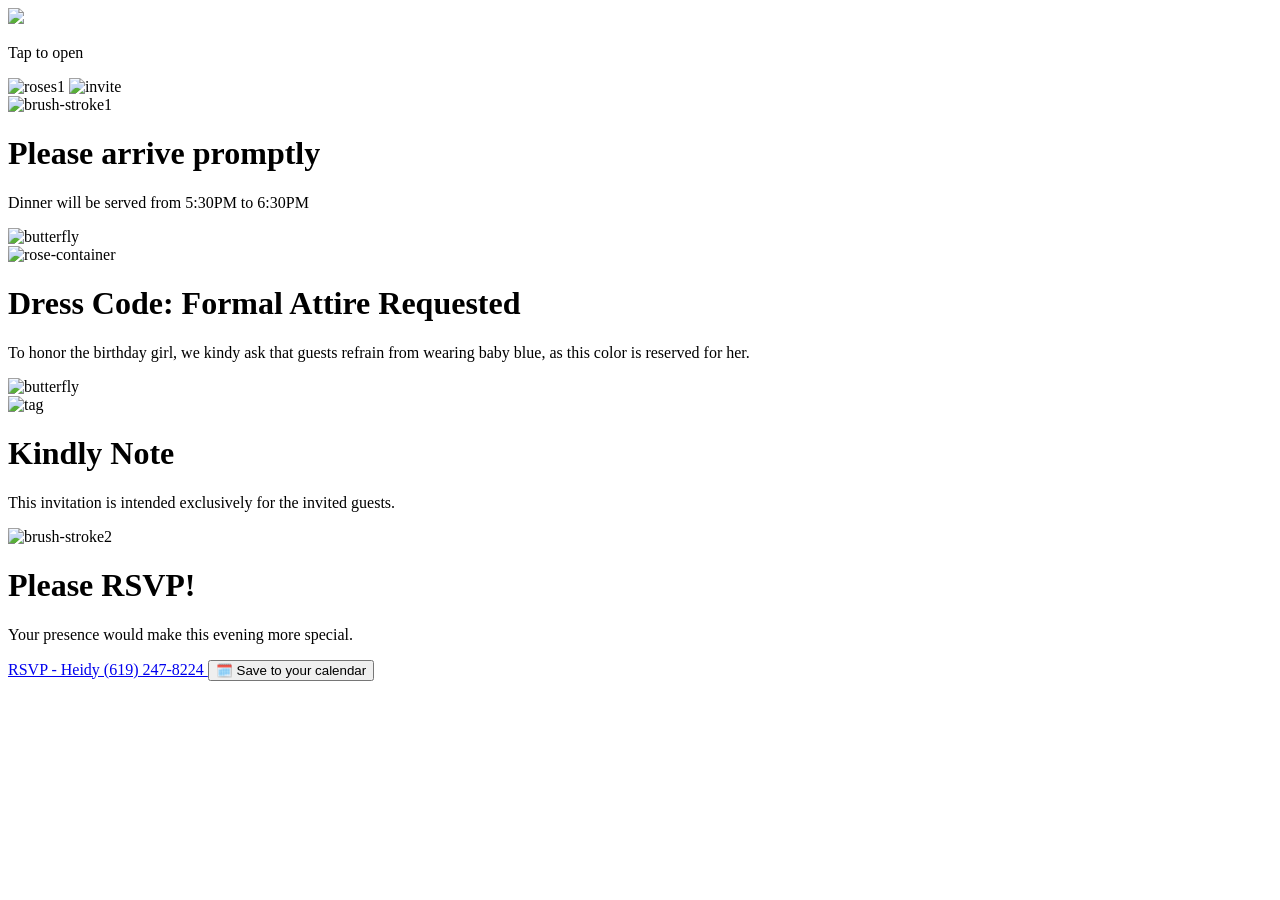
==== index.html @ 62d8ecf5 "removed folder for index skip cli" ====
<!DOCTYPE html>
<html lang="en">
<head>
    <meta charset="UTF-8">
    <meta name="viewport" content="width=device-width, initial-scale=1.0">
    <title>You're Invited ~ Edalyn's Sweet 16</title>
    <link rel="icon" type="image/x-icon" href="images/favicon.ico">
    <link rel="stylesheet" href="style.css">
    <link rel="preconnect" href="https://fonts.googleapis.com">
    <link rel="preconnect" href="https://fonts.gstatic.com" crossorigin>
    <link href="https://fonts.googleapis.com/css2?family=Montserrat:ital,wght@0,100..900;1,100..900&family=Parisienne&display=swap" rel="stylesheet">
</head>
<body>
    <div id="envelope-view">
        <img class="crown" src="images/crown.png"/>
        <p class="tap-text">Tap to open</p>
    </div>

    <div id="invitation-view" class="hidden">
        <div class="invitation-card">
            <img class="top-roses" src="images/roses1.png" alt="roses1">

            <img src="images/invite.jpeg" alt="invite">

            <div class="decor1 floating-decor">
                <img class="bg-image brushstroke" src="images/brush-stroke1.png" alt="brush-stroke1">
                <div class="content">
                    <h1 class="brushstroke-text header-text">Please arrive promptly</h1>
                    <p class="body-text">Dinner will be served from 5:30PM to 6:30PM</p>                    
                </div>
            </div>

            <img class="butterfly1 butterflies" src="images/butterfly.png" alt="butterfly">


            <div class="decor2 floating-decor">
                <img class="bg-image" src="images/rose-container.png" alt="rose-container">
                <div class="content">
                     <h1 class="header-text">Dress Code: Formal Attire Requested</h1>
                     <p class="body-text">To honor the birthday girl, we kindy ask that guests refrain from wearing baby blue, as this color is reserved for her.</p>
                </div>
            </div>

            <img class="butterfly2 butterflies" src="images/butterfly.png" alt="butterfly">

            <div class="decor3 floating-decor">
                <img class="bg-image" src="images/tag.png" alt="tag">
                <div class="content">
                    <h1 class="header-text">Kindly Note</h1>
                    <p class="body-text">This invitation is intended exclusively for the invited guests.</p>
                </div>
            </div>


            <div class="decor4 floating-decor">
                <img class="bg-image brushstroke" src="images/brush-stroke2.png" alt="brush-stroke2">
                <div class="content">
                    <h1 class="brushstroke-text body-text rsvp-text">Please RSVP!</h1>
                    <p class="body-text">Your presence would make this evening more special.</p>                    
                </div>
            </div>
            
            <div class="action-buttons">
                <a href="sms:6192478224?body=Hi%20Heidy!%20I'm%20RSVPing%20for%20the%20baby%20shower!" class="rsvp-button">
                    RSVP - Heidy (619) 247-8224
                </a>

                <button id="calendar-btn" class="calendar-button">
                    🗓️ Save to your calendar
                </button>
            </div>
            
        </div>
    </div>

    <script src="script.js"></script>
</body>
</html>
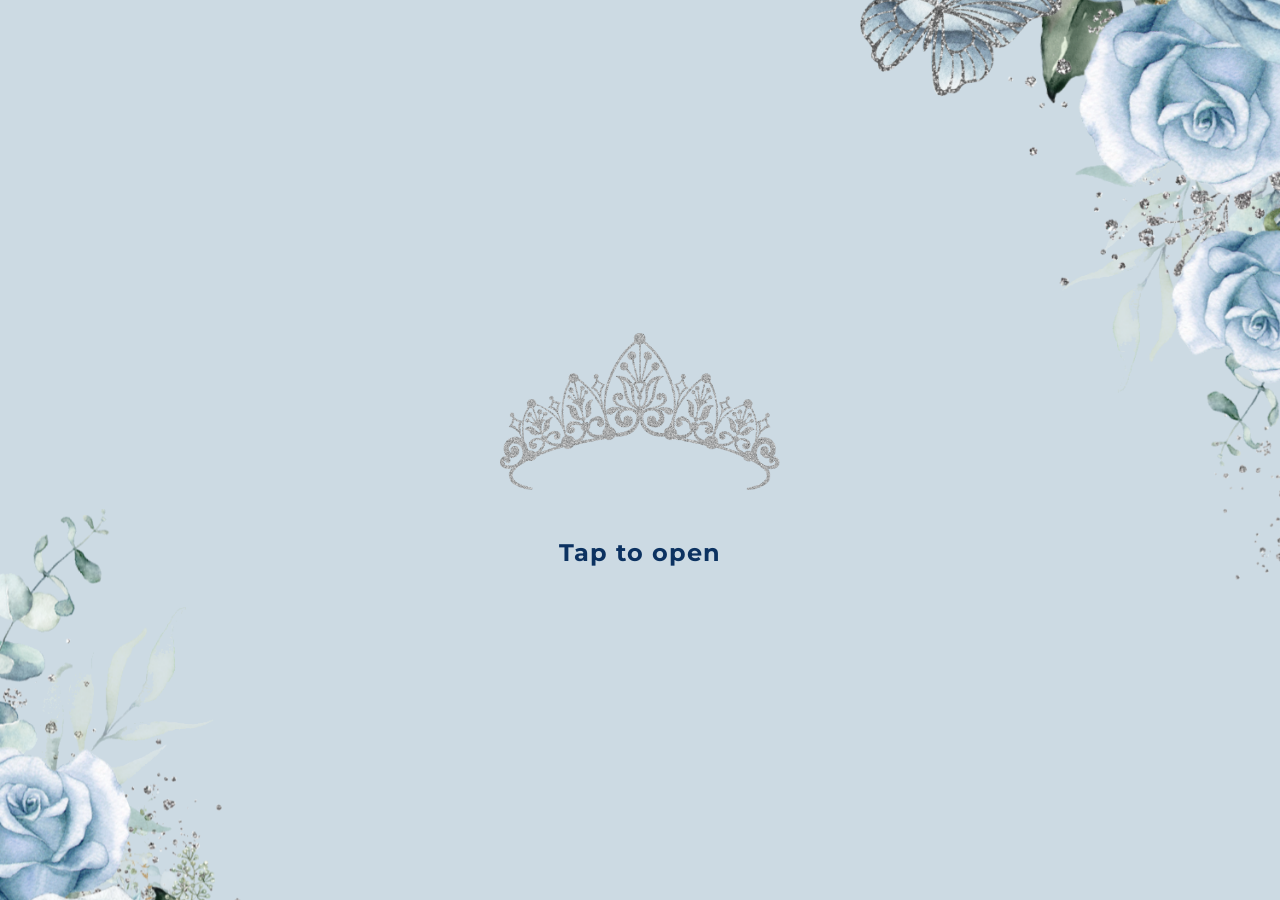
==== commit b060f280: "Fixed spacing for narrower phones" ====
--- a/index.html
+++ b/index.html
@@ -24,14 +24,13 @@
 
             <div class="decor1 floating-decor">
                 <img class="bg-image brushstroke" src="images/brush-stroke1.png" alt="brush-stroke1">
+                <img class="butterfly1 butterflies" src="images/butterfly.png" alt="butterfly">
+
                 <div class="content">
                     <h1 class="brushstroke-text header-text">Please arrive promptly</h1>
                     <p class="body-text">Dinner will be served from 5:30PM to 6:30PM</p>                    
                 </div>
             </div>
-
-            <img class="butterfly1 butterflies" src="images/butterfly.png" alt="butterfly">
-
 
             <div class="decor2 floating-decor">
                 <img class="bg-image" src="images/rose-container.png" alt="rose-container">
--- a/style.css
+++ b/style.css
@@ -0,0 +1,225 @@
+* {
+    margin: 0;
+    padding: 0;
+    box-sizing: border-box;
+}
+
+body, html {
+    height: 100%;
+    font-family: 'Georgia', serif;
+    font-size: 16px;
+    background-color: #fdfdfd;
+    overflow-x: hidden;
+}
+
+/*---- Envelope View ----*/
+#envelope-view {
+    display: grid;
+    place-items: center;
+    align-content: center;
+    gap: 48px;
+    height: 100vh;
+    background-image: url('images/border.png');
+    background-color: #ccdae3;
+    background-position: center center;
+    background-size: cover;
+    background-repeat: no-repeat;
+    background-attachment: scroll;
+    transition: opacity 1s ease;
+}
+
+.crown {
+    width: 60%;
+    max-width: 280px;
+}
+
+.tap-text {
+    color: #0c3261;
+    font-size: clamp(1.2rem, 4vw, 1.5rem);
+    font-family: "Montserrat", sans-serif;
+    font-weight: bold;
+    letter-spacing: 1px;
+    animation: pulse 2s infinite;
+}
+
+@keyframes pulse {
+    0%, 100% {opacity: 1;}
+    50% {opacity: 0.5;}
+}
+
+/*---- invitation view ----*/
+#invitation-view {
+    min-height: 100vh;
+    opacity: 0;
+    transition: opacity 1.5s ease-in;
+    background-image: linear-gradient(rgba(255, 255, 255, 0.7), rgba(255, 255, 255, 0.7)), 
+    url('images/background.jpeg');;
+    background-size: contain;
+}
+
+#invitation-view.visible {
+    opacity: 1;
+}
+
+.hidden {
+    display: none !important;
+}
+
+.invitation-card {
+    position: relative;
+    max-width: 500px;
+    margin: 0 auto;
+    padding: 0px 20px 40px;
+    display: flex;
+    gap: 32px;
+    flex-direction: column;
+    text-align: center;
+    color: #5e5e5e;
+    overflow: hidden;
+    border-radius: 10px;
+}
+
+/*---- typography ----*/
+
+.header-text {
+    font-family: 'Parisienne', cursive;
+    font-size: clamp(1rem, 5vw, 2rem);
+    letter-spacing: 2%;
+    line-height: 100%;
+    margin-bottom: 16px;
+    color: #0c3261;
+}
+
+.body-text {
+    font-family: 'Montserrat', sans-serif;
+    font-size: clamp(.8rem, 3vw, 1rem);
+
+}
+
+/*---- Graphics ----*/
+.top-roses {
+    transform: scaleY(-1);
+}
+
+.floating-decor {
+    position: relative;
+    display: inline-grid;
+    grid-template-areas: "stack";
+    place-items: center;
+}
+
+.bg-image, .content {
+    grid-area: stack;
+}
+
+.bg-image {
+    max-width: 100%;
+    height: auto;
+    display: block;
+}
+
+.brushstroke {
+    width: 100%;
+}
+
+.brushstroke-text {
+    margin-bottom: 4px;
+}
+
+.decor2 > .content {
+    z-index: 1;
+    padding: 25%;
+}
+
+.decor3 {
+    width: 50%;
+    rotate: -25deg;
+    margin-left: 10%;
+}
+
+.decor3 > .content {
+    z-index: 1;
+    padding: 50% 10% 0px;
+}
+
+.butterflies {
+    position: absolute;
+}
+
+.butterfly1 {
+    width: 22%;
+    left: 5%;
+    bottom: -80%;
+    rotate: -45deg;
+}
+
+.butterfly2 {
+    width: 40%;
+    right: 5%;
+    bottom: 26%;
+    rotate: 5deg;
+}
+
+.rsvp-text {
+    font-family: 'Montserrat', sans-serif;
+}
+
+/*---- scroll fade-in---*/
+.fade-in-on-scroll {
+    opacity: 0;
+    transform: translateY(30px);
+    transition: opacity 0.8s ease-out, transform 0.8s ease-out;
+    transition-delay: calc(var(--delay, 0) * 200ms);
+}
+
+.fade-in-on-scroll.is-visible {
+    opacity: 1;
+    transform: translateY(0);
+}
+
+.action-buttons {
+    display: flex;
+    flex-direction: column;
+    gap: 24px;
+}
+
+.rsvp-button {
+    background-color: #0c3261;
+    color: white;
+    text-decoration: none;
+    padding: 15px 30px;
+    border-radius: 25px;
+    font-family: Arial, sans-serif;
+    font-weight: bold;
+    letter-spacing: 1px;
+    text-transform: uppercase;
+    box-shadow: 0 4px 6px rgba(0,0,0,0.3);
+}
+
+.rsvp-button:active {
+    background-color: #ccdae3;
+    color: #0c3261;
+    border: 2px solid #0c3261;
+}
+
+.calendar-button {
+    background-color: #ccdae3;
+    color: #0c3261;
+    border: 2px solid #0c3261;
+    text-decoration: none;
+    padding: 12px 25px;
+    border-radius: 25px;
+    font-family: Arial, sans-serif;
+    font-weight: bold;
+    font-size: 16px;
+    letter-spacing: 1px;
+    text-transform: uppercase;
+    box-shadow: 0 4px 6px rgba(0,0,0,0.3);
+    display: inline-block;
+    transition: all 0.2s ease;
+}
+
+.calendar-button:active {
+    background-color: #0c3261;
+    color: white;
+}
